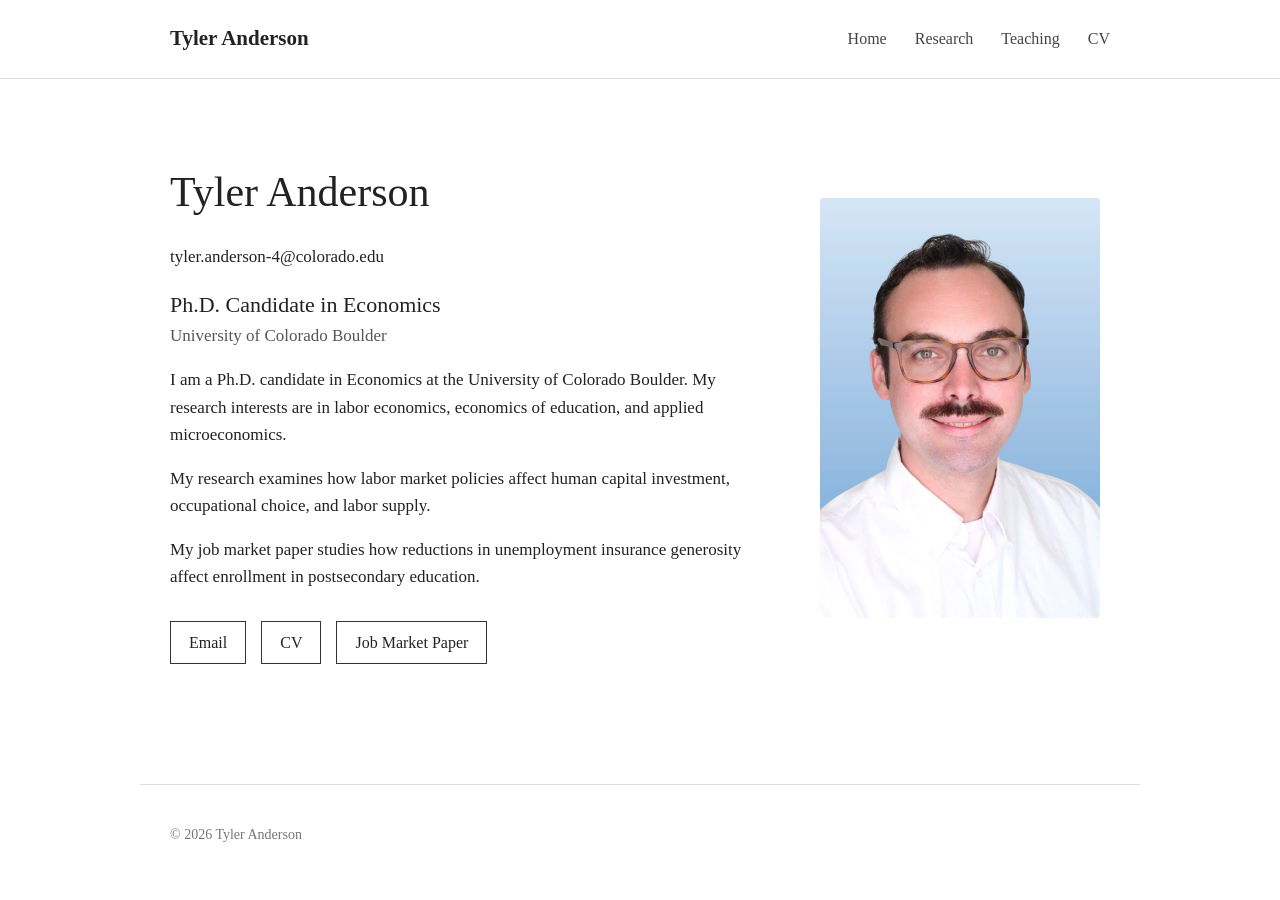
==== index.html @ 398886a3 "Update index.html" ====
<!DOCTYPE html>
<html lang="en">

<head>
    <meta charset="UTF-8">
    <meta name="viewport" content="width=device-width, initial-scale=1.0">

    <title>Tyler Anderson | Economics</title>

    <link rel="stylesheet" href="style.css">
</head>
    
<body>

    <nav>
        <div class="nav-container">
            <a class="name" href="index.html">Tyler Anderson</a>

            <div class="nav-links">
                <a href="index.html">Home</a>
                <a href="research.html">Research</a>
                <a href="teaching.html">Teaching</a>
                <a href="files/Anderson_CV.pdf">CV</a>
            </div>
        </div>
    </nav>

    <main>

        <section class="intro">

            <div class="intro-text">

                <h1>Tyler Anderson</h1>

                <p>tyler.anderson-4@colorado.edu</p>

                <h2>Ph.D. Candidate in Economics</h2>

                <p class="affiliation">
                    University of Colorado Boulder
                </p>

                <p>
                    I am a Ph.D. candidate in Economics at the
                    University of Colorado Boulder. My research interests
                    are in labor economics, economics of education, and
                    applied microeconomics.
                </p>

                <p>
                    My research examines how labor market policies affect human capital investment, occupational choice, and labor supply.
                </p>

                <p>
                    My job market paper studies how reductions in
                    unemployment insurance generosity affect enrollment
                    in postsecondary education.
                </p>

                <div class="buttons">
                    <a href="mailto:tyler.anderson-4@colorado.edu">Email</a>
                    <a href="files/Anderson_CV.pdf">CV</a>
                    <a href="files/Anderson_JMP.pdf">Job Market Paper</a>
                </div>

            </div>

            <div class="photo">
                <img src="images/headshot.jpg"
                     alt="Tyler Anderson">
            </div>

        </section>

    </main>

    <footer>
    <p>&copy; 2026 Tyler Anderson</p>
    </footer>
    
</body>

</html>
---- style.css ----
* {
    box-sizing: border-box;
}

body {
    margin: 0;
    font-family: Georgia, "Times New Roman", serif;
    color: #222;
    background: #fff;
    line-height: 1.6;
}

nav {
    border-bottom: 1px solid #ddd;
}

.nav-container {
    max-width: 1000px;
    margin: auto;
    padding: 22px 30px;

    display: flex;
    justify-content: space-between;
    align-items: center;
}

.name {
    font-size: 21px;
    font-weight: bold;
    color: #222;
    text-decoration: none;
}

.nav-links {
    display: flex;
    gap: 28px;
}

.nav-links a {
    color: #444;
    text-decoration: none;
}

.nav-links a:hover {
    text-decoration: underline;
}

main {
    max-width: 1000px;
    margin: auto;
    padding: 80px 30px;
}

.intro {
    display: grid;
    grid-template-columns: 2fr 1fr;
    gap: 70px;
    align-items: center;
}

h1 {
    margin: 0;
    font-size: 42px;
    font-weight: normal;
}

h2 {
    margin: 5px 0 0;
    font-size: 22px;
    font-weight: normal;
}

.affiliation {
    margin-top: 0;
    color: #555;
}

.intro-text p {
    font-size: 17px;
    max-width: 650px;
}

.photo img {
    width: 100%;
    max-width: 280px;
    border-radius: 3px;
}

.buttons {
    margin-top: 30px;
    display: flex;
    gap: 15px;
}

.buttons a {
    padding: 8px 18px;
    border: 1px solid #333;
    text-decoration: none;
    color: #222;
}

.buttons a:hover {
    background: #222;
    color: white;
}

@media (max-width: 700px) {

    .nav-container {
        flex-direction: column;
        gap: 10px;
    }

    .intro {
        grid-template-columns: 1fr;
    }

    .photo {
        order: -1;
    }

    .photo img {
        max-width: 220px;
    }

}

/* Research page */

.page-title {
    margin-bottom: 50px;
}

.research-section {
    margin-bottom: 60px;
}

.research-section > h2 {
    font-size: 25px;
    padding-bottom: 8px;
    border-bottom: 1px solid #ddd;
    margin-bottom: 25px;
}

.paper {
    max-width: 800px;
}

.paper h3 {
    font-size: 21px;
    margin-bottom: 3px;
}

.paper-status {
    margin-top: 0;
    font-style: italic;
    color: #555;
}

.paper p {
    font-size: 16px;
}

.paper-links {
    margin-top: 15px;
}

.paper-links a {
    margin-right: 18px;
    font-weight: bold;
    color: #333;
}

/* Teaching page */

.teaching-section {
    margin-bottom: 60px;
}

.teaching-section > h2 {
    font-size: 25px;
    padding-bottom: 8px;
    border-bottom: 1px solid #ddd;
    margin-bottom: 15px;
}

.course {
    display: flex;
    justify-content: space-between;
    gap: 40px;
    padding: 16px 0;
    border-bottom: 1px solid #eee;
}

.course h3 {
    font-size: 18px;
    margin: 0;
}

.course p {
    margin: 3px 0 0;
    color: #555;
}

.course-date {
    white-space: nowrap;
    text-align: right;
}

@media (max-width: 700px) {

    .course {
        display: block;
    }

    .course-date {
        text-align: left;
        margin-top: 5px;
    }

}

footer {
    max-width: 1000px;
    margin: 40px auto 0;
    padding: 25px 30px;
    border-top: 1px solid #ddd;
    color: #777;
    font-size: 14px;
}
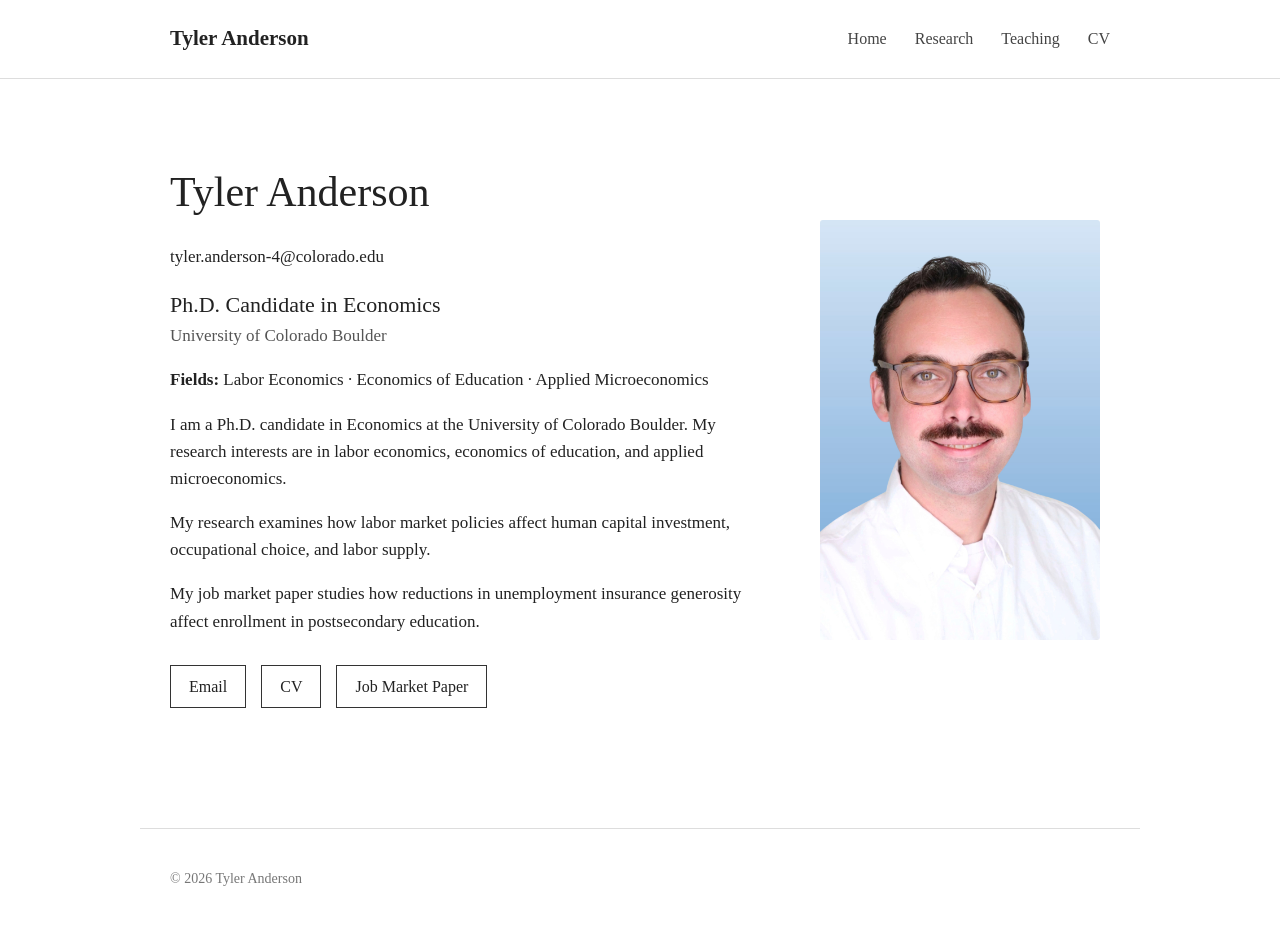
==== commit 18c1660d: "Update index.html" ====
--- a/index.html
+++ b/index.html
@@ -41,6 +41,11 @@
                     University of Colorado Boulder
                 </p>
 
+                <p class="fields">
+                    <strong>Fields:</strong>
+                    Labor Economics · Economics of Education · Applied Microeconomics
+                </p>
+
                 <p>
                     I am a Ph.D. candidate in Economics at the
                     University of Colorado Boulder. My research interests
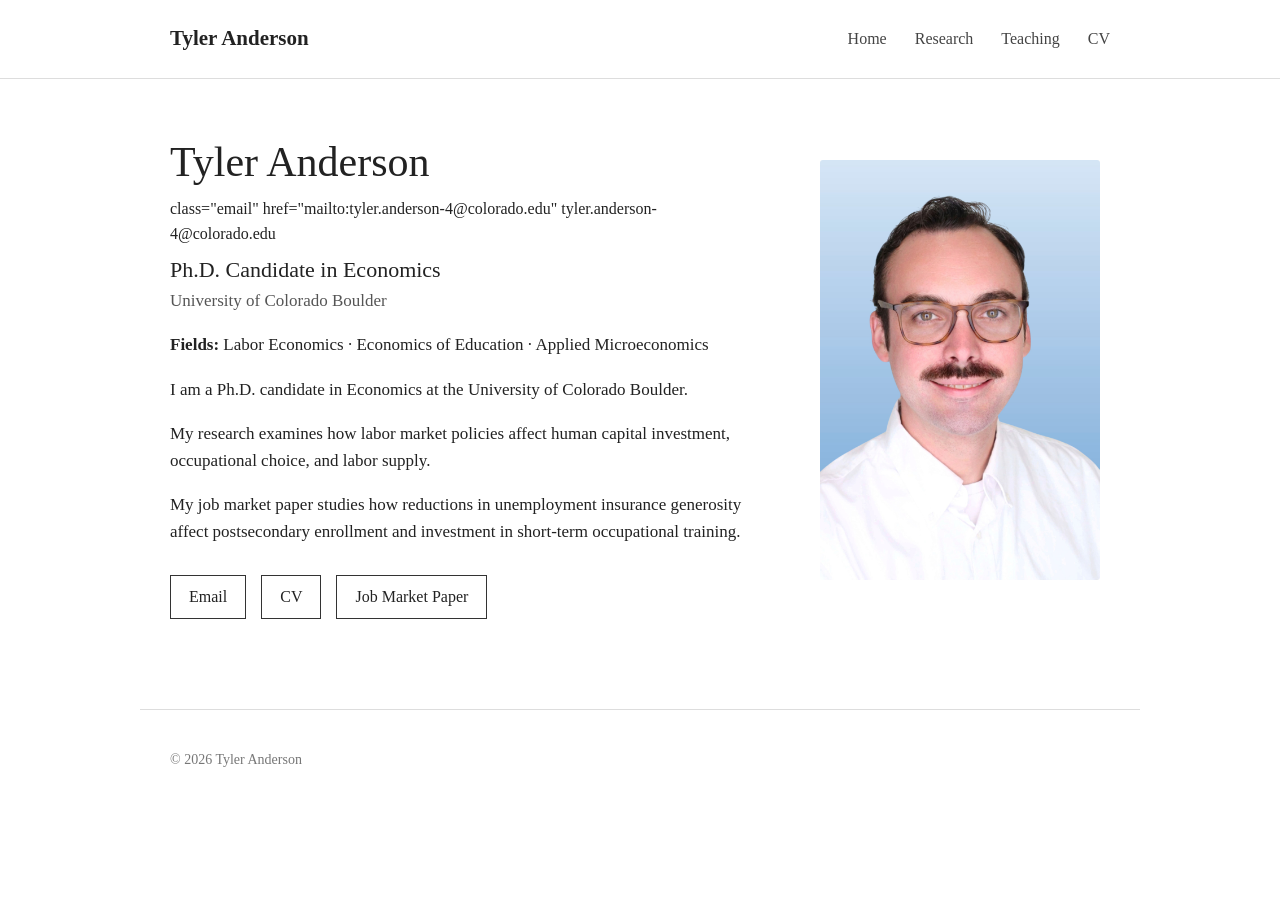
==== commit 8c807929: "Update index.html" ====
--- a/index.html
+++ b/index.html
@@ -4,6 +4,10 @@
 <head>
     <meta charset="UTF-8">
     <meta name="viewport" content="width=device-width, initial-scale=1.0">
+    <meta name="description"
+      content="Tyler Anderson is a Ph.D. candidate in Economics at the University of Colorado Boulder specializing in labor economics, economics of education, and applied microeconomics.">
+
+    <meta name="author" content="Tyler Anderson">    
 
     <title>Tyler Anderson | Economics</title>
 
@@ -33,7 +37,7 @@
 
                 <h1>Tyler Anderson</h1>
 
-                <p>tyler.anderson-4@colorado.edu</p>
+                <a> class="email" href="mailto:tyler.anderson-4@colorado.edu" tyler.anderson-4@colorado.edu </a>
 
                 <h2>Ph.D. Candidate in Economics</h2>
 
@@ -48,9 +52,7 @@
 
                 <p>
                     I am a Ph.D. candidate in Economics at the
-                    University of Colorado Boulder. My research interests
-                    are in labor economics, economics of education, and
-                    applied microeconomics.
+                    University of Colorado Boulder.
                 </p>
 
                 <p>
@@ -58,9 +60,7 @@
                 </p>
 
                 <p>
-                    My job market paper studies how reductions in
-                    unemployment insurance generosity affect enrollment
-                    in postsecondary education.
+                    My job market paper studies how reductions in unemployment insurance generosity affect postsecondary enrollment and investment in short-term occupational training.
                 </p>
 
                 <div class="buttons">
--- a/style.css
+++ b/style.css
@@ -48,7 +48,7 @@
 main {
     max-width: 1000px;
     margin: auto;
-    padding: 80px 30px;
+    padding: 50px 30px;
 }
 
 .intro {
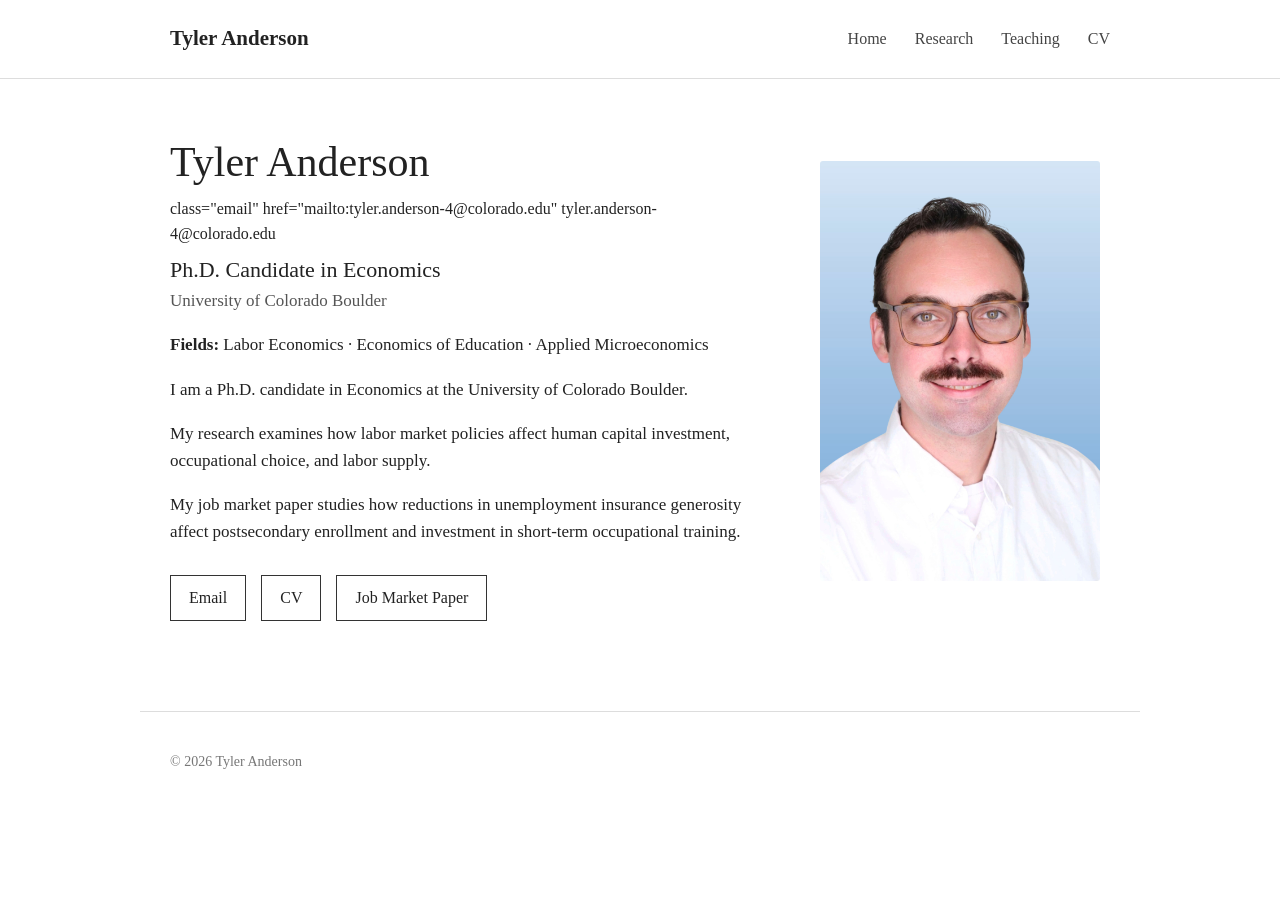
==== commit 07bf6456: "Update index.html" ====
--- a/index.html
+++ b/index.html
@@ -37,7 +37,10 @@
 
                 <h1>Tyler Anderson</h1>
 
-                <a> class="email" href="mailto:tyler.anderson-4@colorado.edu" tyler.anderson-4@colorado.edu </a>
+                <a> class="email" 
+                    href="mailto:tyler.anderson-4@colorado.edu" 
+                    tyler.anderson-4@colorado.edu 
+                </a>
 
                 <h2>Ph.D. Candidate in Economics</h2>
 
--- a/style.css
+++ b/style.css
@@ -115,9 +115,11 @@
         grid-template-columns: 1fr;
     }
 
-    .photo {
-        order: -1;
-    }
+.photo img {
+    width: 100%;
+    max-width: 255px;
+    border-radius: 3px;
+}
 
     .photo img {
         max-width: 220px;
@@ -228,3 +230,25 @@
     color: #777;
     font-size: 14px;
 }
+
+.email {
+    color: #222;
+    text-decoration: none;
+}
+
+.email:hover {
+    text-decoration: underline;
+}
+
+.buttons a {
+    padding: 9px 18px;
+    border: 1px solid #333;
+    text-decoration: none;
+    color: #222;
+    transition: 0.15s ease;
+}
+
+.buttons a:hover {
+    background: #222;
+    color: white;
+}
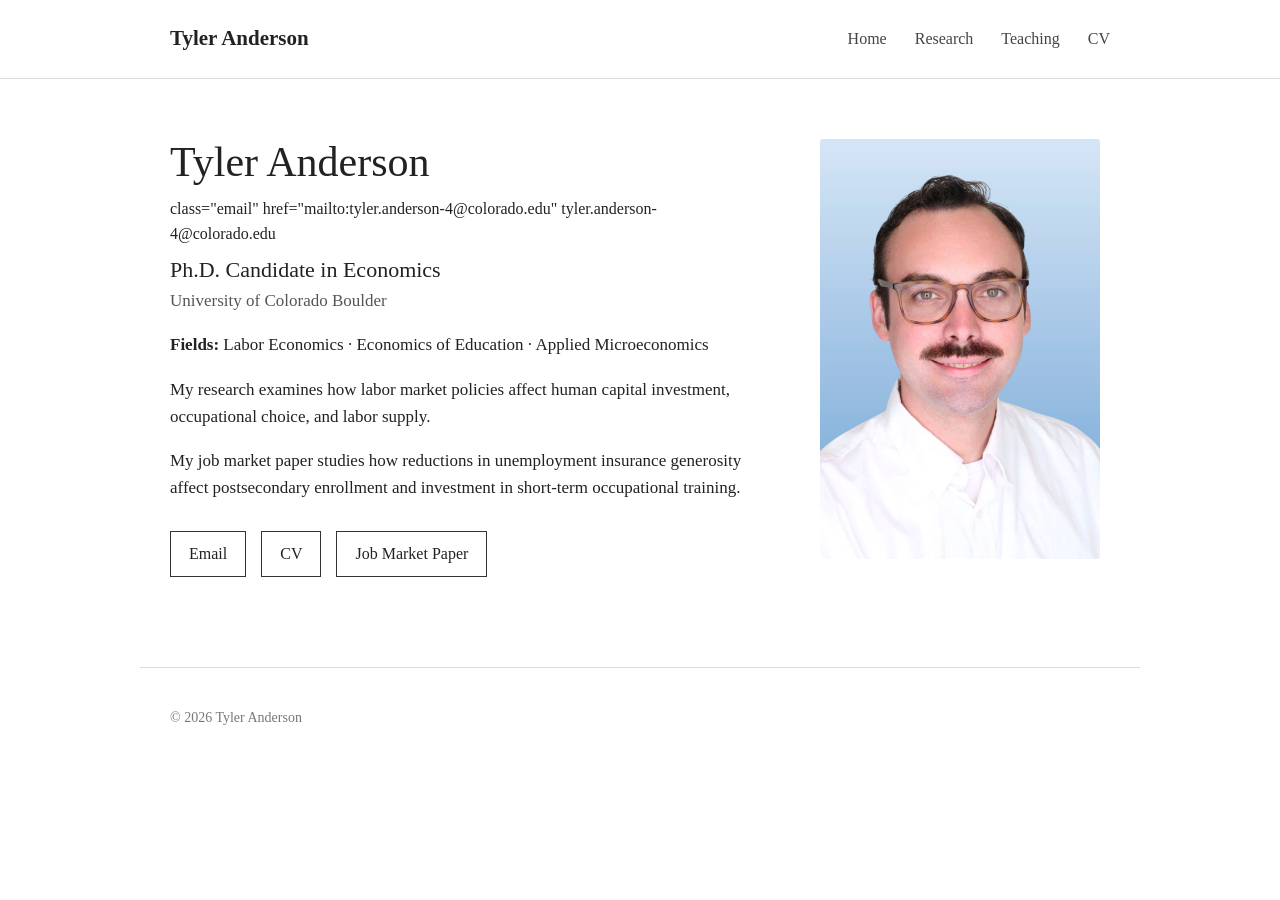
==== commit 31b51f2f: "Update index.html" ====
--- a/index.html
+++ b/index.html
@@ -54,11 +54,6 @@
                 </p>
 
                 <p>
-                    I am a Ph.D. candidate in Economics at the
-                    University of Colorado Boulder.
-                </p>
-
-                <p>
                     My research examines how labor market policies affect human capital investment, occupational choice, and labor supply.
                 </p>
 
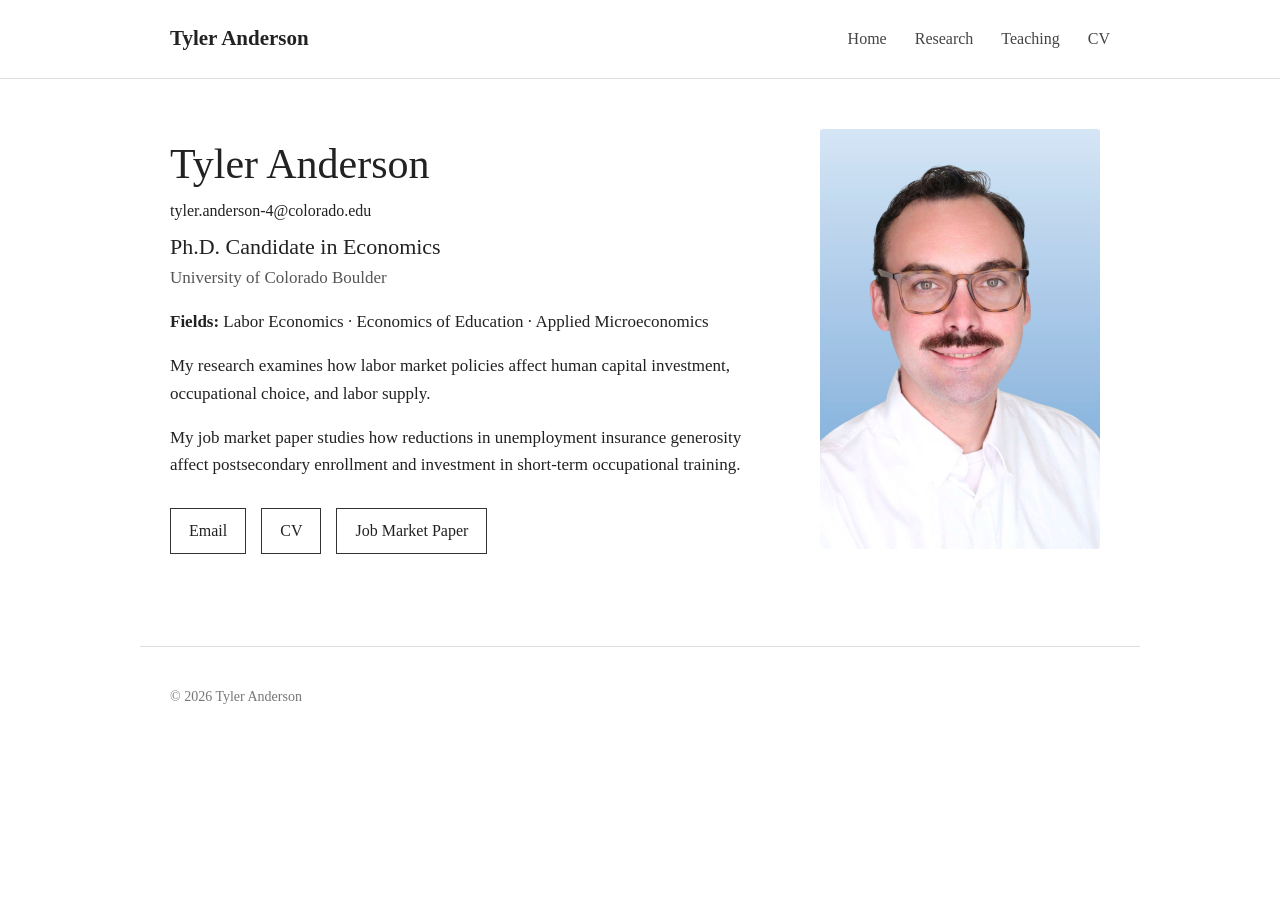
==== commit 2c48e5bb: "Update index.html" ====
--- a/index.html
+++ b/index.html
@@ -37,11 +37,10 @@
 
                 <h1>Tyler Anderson</h1>
 
-                <a> class="email" 
-                    href="mailto:tyler.anderson-4@colorado.edu" 
-                    tyler.anderson-4@colorado.edu 
+                <a class="email" href="mailto:tyler.anderson-4@colorado.edu">
+                    tyler.anderson-4@colorado.edu
                 </a>
-
+                
                 <h2>Ph.D. Candidate in Economics</h2>
 
                 <p class="affiliation">
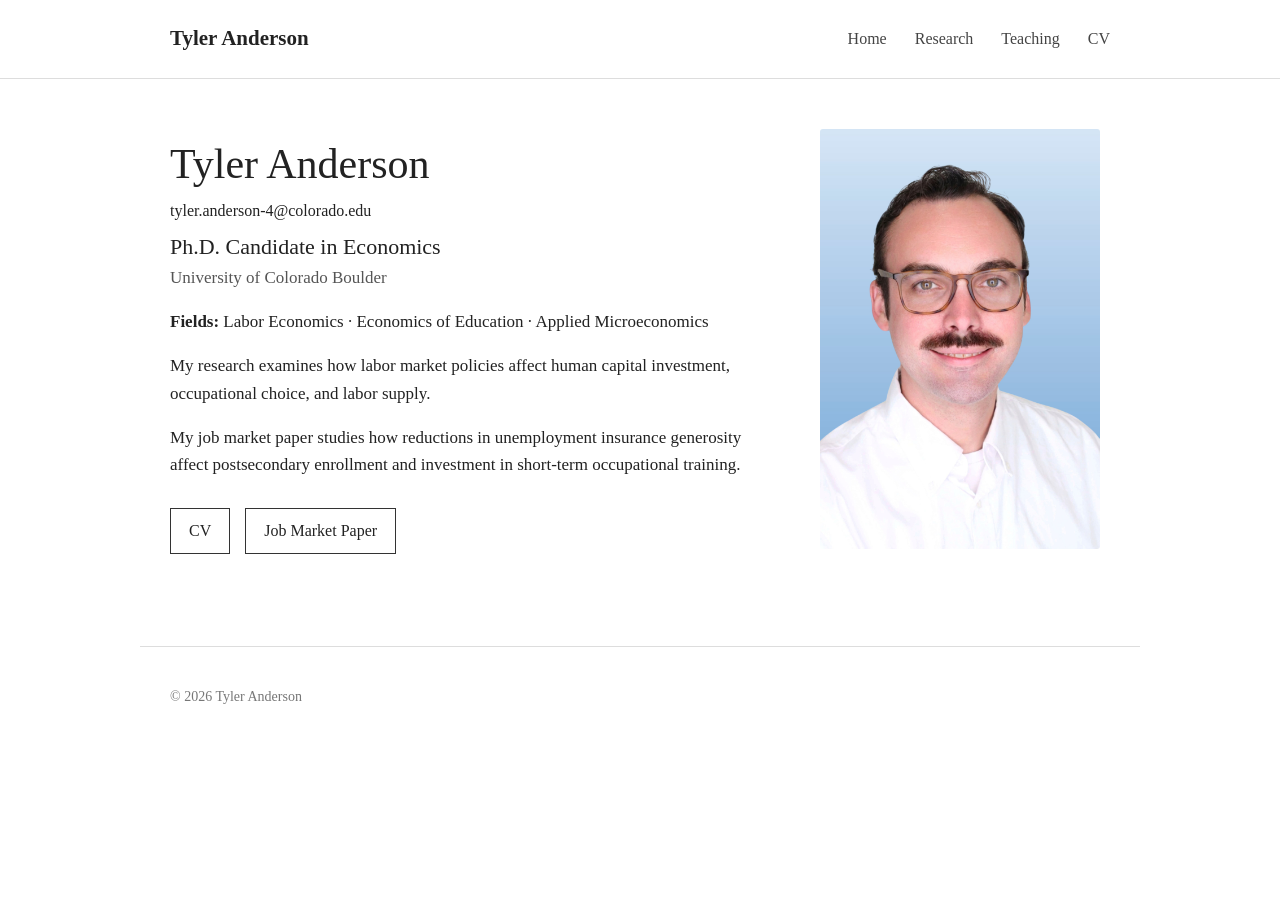
==== commit 0698b616: "Update index.html" ====
--- a/index.html
+++ b/index.html
@@ -61,7 +61,6 @@
                 </p>
 
                 <div class="buttons">
-                    <a href="mailto:tyler.anderson-4@colorado.edu">Email</a>
                     <a href="files/Anderson_CV.pdf">CV</a>
                     <a href="files/Anderson_JMP.pdf">Job Market Paper</a>
                 </div>
